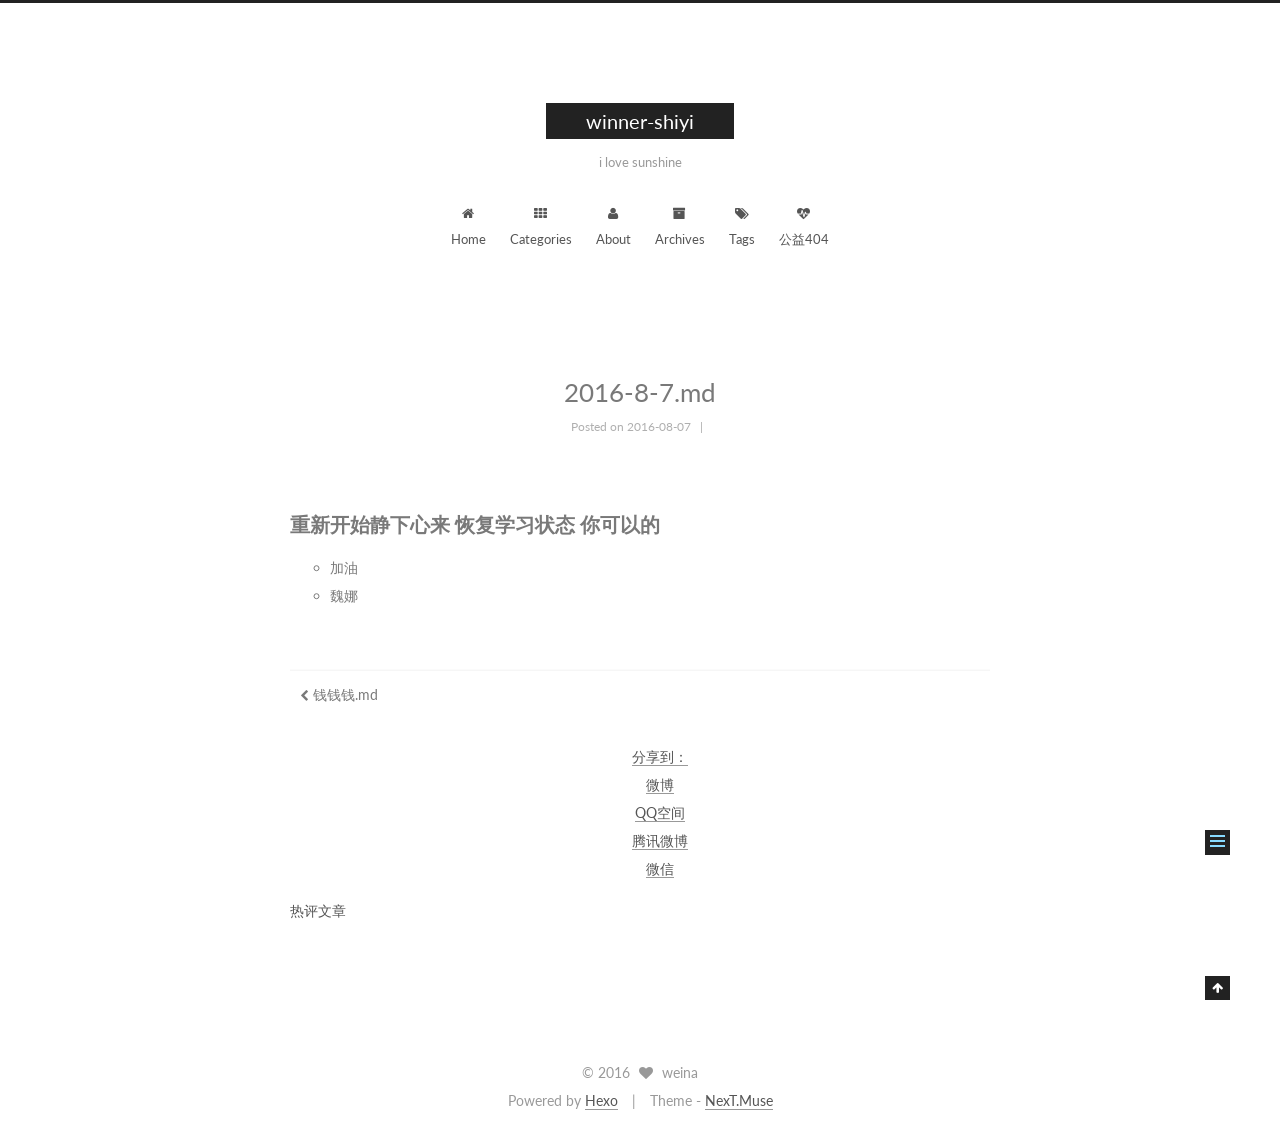
==== 2016-8-7-md20160807/index.html @ 81b616d9 "Site updated: 2016-08-07 19:07:17" ====
<!doctype html>



  


<html class="theme-next muse use-motion">
<head>
  <meta charset="UTF-8"/>
<meta http-equiv="X-UA-Compatible" content="IE=edge,chrome=1" />
<meta name="viewport" content="width=device-width, initial-scale=1, maximum-scale=1"/>



<meta http-equiv="Cache-Control" content="no-transform" />
<meta http-equiv="Cache-Control" content="no-siteapp" />












  
  
  <link href="/vendors/fancybox/source/jquery.fancybox.css?v=2.1.5" rel="stylesheet" type="text/css" />




  
  
  
  

  
    
    
  

  

  

  

  

  
    
    
    <link href="//fonts.googleapis.com/css?family=Lato:300,300italic,400,400italic,700,700italic&subset=latin,latin-ext" rel="stylesheet" type="text/css">
  






<link href="/vendors/font-awesome/css/font-awesome.min.css?v=4.4.0" rel="stylesheet" type="text/css" />

<link href="/css/main.css?v=5.0.1" rel="stylesheet" type="text/css" />


  <meta name="keywords" content="weina" />








  <link rel="shortcut icon" type="image/x-icon" href="/favicon.ico?v=5.0.1" />






<meta name="description" content="重新开始静下心来 恢复学习状态 你可以的
加油
魏娜">
<meta property="og:type" content="article">
<meta property="og:title" content="2016-8-7.md">
<meta property="og:url" content="http://yoursite.com/2016-8-7-md20160807/index.html">
<meta property="og:site_name" content="winner-shiyi">
<meta property="og:description" content="重新开始静下心来 恢复学习状态 你可以的
加油
魏娜">
<meta property="og:updated_time" content="2016-08-07T03:33:25.714Z">
<meta name="twitter:card" content="summary">
<meta name="twitter:title" content="2016-8-7.md">
<meta name="twitter:description" content="重新开始静下心来 恢复学习状态 你可以的
加油
魏娜">



<script type="text/javascript" id="hexo.configuration">
  var NexT = window.NexT || {};
  var CONFIG = {
    scheme: 'Muse',
    sidebar: {"position":"right","display":"post"},
    fancybox: true,
    motion: true,
    duoshuo: {
      userId: 6316027836838708000,
      author: '十一'
    }
  };
</script>




  <link rel="canonical" href="http://yoursite.com/2016-8-7-md20160807/"/>

  <title> 2016-8-7.md | winner-shiyi </title>
</head>

<body itemscope itemtype="http://schema.org/WebPage" lang="zh-CN">

  










  
  
    
  

  <div class="container one-collumn sidebar-position-right page-post-detail ">
    <div class="headband"></div>

    <header id="header" class="header" itemscope itemtype="http://schema.org/WPHeader">
      <div class="header-inner"><div class="site-meta ">
  

  <div class="custom-logo-site-title">
    <a href="/"  class="brand" rel="start">
      <span class="logo-line-before"><i></i></span>
      <span class="site-title">winner-shiyi</span>
      <span class="logo-line-after"><i></i></span>
    </a>
  </div>
  <p class="site-subtitle">i love sunshine</p>
</div>

<div class="site-nav-toggle">
  <button>
    <span class="btn-bar"></span>
    <span class="btn-bar"></span>
    <span class="btn-bar"></span>
  </button>
</div>

<nav class="site-nav">
  

  
    <ul id="menu" class="menu">
      
        
        <li class="menu-item menu-item-home">
          <a href="/" rel="section">
            
              <i class="menu-item-icon fa fa-fw fa-home"></i> <br />
            
            Home
          </a>
        </li>
      
        
        <li class="menu-item menu-item-categories">
          <a href="/categories" rel="section">
            
              <i class="menu-item-icon fa fa-fw fa-th"></i> <br />
            
            Categories
          </a>
        </li>
      
        
        <li class="menu-item menu-item-about">
          <a href="/about" rel="section">
            
              <i class="menu-item-icon fa fa-fw fa-user"></i> <br />
            
            About
          </a>
        </li>
      
        
        <li class="menu-item menu-item-archives">
          <a href="/archives" rel="section">
            
              <i class="menu-item-icon fa fa-fw fa-archive"></i> <br />
            
            Archives
          </a>
        </li>
      
        
        <li class="menu-item menu-item-tags">
          <a href="/tags" rel="section">
            
              <i class="menu-item-icon fa fa-fw fa-tags"></i> <br />
            
            Tags
          </a>
        </li>
      
        
        <li class="menu-item menu-item-commonweal">
          <a href="/404.html" rel="section">
            
              <i class="menu-item-icon fa fa-fw fa-heartbeat"></i> <br />
            
            公益404
          </a>
        </li>
      

      
    </ul>
  

  
</nav>

 </div>
    </header>

    <main id="main" class="main">
      <div class="main-inner">
        <div class="content-wrap">
          <div id="content" class="content">
            

  <div id="posts" class="posts-expand">
    

  
  

  
  
  

  <article class="post post-type-normal " itemscope itemtype="http://schema.org/Article">

    
      <header class="post-header">

        
        
          <h1 class="post-title" itemprop="name headline">
            
            
              
                2016-8-7.md
              
            
          </h1>
        

        <div class="post-meta">
          <span class="post-time">
            <span class="post-meta-item-icon">
              <i class="fa fa-calendar-o"></i>
            </span>
            <span class="post-meta-item-text">Posted on</span>
            <time itemprop="dateCreated" datetime="2016-08-07T11:30:23+08:00" content="2016-08-07">
              2016-08-07
            </time>
          </span>

          

          
            
              <span class="post-comments-count">
                &nbsp; | &nbsp;
                <a href="/2016-8-7-md20160807/#comments" itemprop="discussionUrl">
                  <span class="post-comments-count ds-thread-count" data-thread-key="2016-8-7-md20160807/" itemprop="commentsCount"></span>
                </a>
              </span>
            
          

          

          
          

          
        </div>
      </header>
    


    <div class="post-body" itemprop="articleBody">

      
      

      
        <h2 id="重新开始静下心来-恢复学习状态-你可以的"><a href="#重新开始静下心来-恢复学习状态-你可以的" class="headerlink" title="重新开始静下心来 恢复学习状态 你可以的"></a>重新开始静下心来 恢复学习状态 你可以的</h2><ul>
<li>加油</li>
<li>魏娜</li>
</ul>

      
    </div>

    <div>
      
        

      
    </div>

    <div>
      
        

      
    </div>

    <footer class="post-footer">
      

      
        <div class="post-nav">
          <div class="post-nav-next post-nav-item">
            
              <a href="/钱钱钱钱20160807/" rel="next" title="钱钱钱.md">
                <i class="fa fa-chevron-left"></i> 钱钱钱.md
              </a>
            
          </div>

          <div class="post-nav-prev post-nav-item">
            
          </div>
        </div>
      

      
      
    </footer>
  </article>



    <div class="post-spread">
      
        <div class="ds-share flat" data-thread-key="2016-8-7-md20160807/"
     data-title="2016-8-7.md"
     data-content=""
     data-url="http://yoursite.com/2016-8-7-md20160807/">
  <div class="ds-share-inline">
    <ul  class="ds-share-icons-16">

      <li data-toggle="ds-share-icons-more"><a class="ds-more" href="javascript:void(0);">分享到：</a></li>
      <li><a class="ds-weibo" href="javascript:void(0);" data-service="weibo">微博</a></li>
      <li><a class="ds-qzone" href="javascript:void(0);" data-service="qzone">QQ空间</a></li>
      <li><a class="ds-qqt" href="javascript:void(0);" data-service="qqt">腾讯微博</a></li>
      <li><a class="ds-wechat" href="javascript:void(0);" data-service="wechat">微信</a></li>

    </ul>
    <div class="ds-share-icons-more">
    </div>
  </div>
</div>
      
    </div>
  </div>


          </div>
          

  <p>热评文章</p>
  <div class="ds-top-threads" data-range="weekly" data-num-items="4"></div>


          
  <div class="comments" id="comments">
    
      <div class="ds-thread" data-thread-key="2016-8-7-md20160807/"
           data-title="2016-8-7.md" data-url="http://yoursite.com/2016-8-7-md20160807/">
      </div>
    
  </div>


        </div>
        
          
  
  <div class="sidebar-toggle">
    <div class="sidebar-toggle-line-wrap">
      <span class="sidebar-toggle-line sidebar-toggle-line-first"></span>
      <span class="sidebar-toggle-line sidebar-toggle-line-middle"></span>
      <span class="sidebar-toggle-line sidebar-toggle-line-last"></span>
    </div>
  </div>

  <aside id="sidebar" class="sidebar">
    <div class="sidebar-inner">

      

      
        <ul class="sidebar-nav motion-element">
          <li class="sidebar-nav-toc sidebar-nav-active" data-target="post-toc-wrap" >
            Table of Contents
          </li>
          <li class="sidebar-nav-overview" data-target="site-overview">
            Overview
          </li>
        </ul>
      

      <section class="site-overview sidebar-panel ">
        <div class="site-author motion-element" itemprop="author" itemscope itemtype="http://schema.org/Person">
          <img class="site-author-image" itemprop="image"
               src="/images/avatar.gif"
               alt="weina" />
          <p class="site-author-name" itemprop="name">weina</p>
          <p class="site-description motion-element" itemprop="description">sunshine</p>
        </div>
        <nav class="site-state motion-element">
          <div class="site-state-item site-state-posts">
            <a href="/archives">
              <span class="site-state-item-count">5</span>
              <span class="site-state-item-name">posts</span>
            </a>
          </div>

          

          

        </nav>

        

        <div class="links-of-author motion-element">
          
        </div>

        
        

        
        

      </section>

      
        <section class="post-toc-wrap motion-element sidebar-panel sidebar-panel-active">
          <div class="post-toc">
            
              
            
            
              <div class="post-toc-content"><ol class="nav"><li class="nav-item nav-level-2"><a class="nav-link" href="#重新开始静下心来-恢复学习状态-你可以的"><span class="nav-number">1.</span> <span class="nav-text">重新开始静下心来 恢复学习状态 你可以的</span></a></li></ol></div>
            
          </div>
        </section>
      

    </div>
  </aside>


        
      </div>
    </main>

    <footer id="footer" class="footer">
      <div class="footer-inner">
        <div class="copyright" >
  
  &copy; 
  <span itemprop="copyrightYear">2016</span>
  <span class="with-love">
    <i class="fa fa-heart"></i>
  </span>
  <span class="author" itemprop="copyrightHolder">weina</span>
</div>

<div class="powered-by">
  Powered by <a class="theme-link" href="https://hexo.io">Hexo</a>
</div>

<div class="theme-info">
  Theme -
  <a class="theme-link" href="https://github.com/iissnan/hexo-theme-next">
    NexT.Muse
  </a>
</div>

        

        
      </div>
    </footer>

    <div class="back-to-top">
      <i class="fa fa-arrow-up"></i>
    </div>
  </div>

  

<script type="text/javascript">
  if (Object.prototype.toString.call(window.Promise) !== '[object Function]') {
    window.Promise = null;
  }
</script>









  



  
  <script type="text/javascript" src="/vendors/jquery/index.js?v=2.1.3"></script>

  
  <script type="text/javascript" src="/vendors/fastclick/lib/fastclick.min.js?v=1.0.6"></script>

  
  <script type="text/javascript" src="/vendors/jquery_lazyload/jquery.lazyload.js?v=1.9.7"></script>

  
  <script type="text/javascript" src="/vendors/velocity/velocity.min.js?v=1.2.1"></script>

  
  <script type="text/javascript" src="/vendors/velocity/velocity.ui.min.js?v=1.2.1"></script>

  
  <script type="text/javascript" src="/vendors/fancybox/source/jquery.fancybox.pack.js?v=2.1.5"></script>


  


  <script type="text/javascript" src="/js/src/utils.js?v=5.0.1"></script>

  <script type="text/javascript" src="/js/src/motion.js?v=5.0.1"></script>



  
  

  
  <script type="text/javascript" src="/js/src/scrollspy.js?v=5.0.1"></script>
<script type="text/javascript" src="/js/src/post-details.js?v=5.0.1"></script>



  


  <script type="text/javascript" src="/js/src/bootstrap.js?v=5.0.1"></script>



  

  
    
  

  <script type="text/javascript">
    var duoshuoQuery = {short_name:"winner-shiyi"};
    (function() {
      var ds = document.createElement('script');
      ds.type = 'text/javascript';ds.async = true;
      ds.id = 'duoshuo-script';
      ds.src = (document.location.protocol == 'https:' ? 'https:' : 'http:') + '//static.duoshuo.com/embed.js';
      ds.charset = 'UTF-8';
      (document.getElementsByTagName('head')[0]
      || document.getElementsByTagName('body')[0]).appendChild(ds);
    })();
  </script>

  
    
    <script src="/vendors/ua-parser-js/dist/ua-parser.min.js?v=0.7.9"></script>
    <script src="/js/src/hook-duoshuo.js"></script>
  






  
  

  

  

  

</body>
</html>
---- css/main.css ----
/* normalize.css v3.0.2 | MIT License | git.io/normalize */
html {
  font-family: sans-serif; /* 1 */
  -ms-text-size-adjust: 100%; /* 2 */
  -webkit-text-size-adjust: 100%; /* 2 */
}
body {
  margin: 0;
}
article,
aside,
details,
figcaption,
figure,
footer,
header,
hgroup,
main,
menu,
nav,
section,
summary {
  display: block;
}
audio,
canvas,
progress,
video {
  display: inline-block; /* 1 */
  vertical-align: baseline; /* 2 */
}
audio:not([controls]) {
  display: none;
  height: 0;
}
[hidden],
template {
  display: none;
}
a {
  background-color: transparent;
}
a:active,
a:hover {
  outline: 0;
}
abbr[title] {
  border-bottom: 1px dotted;
}
b,
strong {
  font-weight: bold;
}
dfn {
  font-style: italic;
}
h1 {
  font-size: 2em;
  margin: 0.67em 0;
}
mark {
  background: #ff0;
  color: #000;
}
small {
  font-size: 80%;
}
sub,
sup {
  font-size: 75%;
  line-height: 0;
  position: relative;
  vertical-align: baseline;
}
sup {
  top: -0.5em;
}
sub {
  bottom: -0.25em;
}
img {
  border: 0;
}
svg:not(:root) {
  overflow: hidden;
}
figure {
  margin: 1em 40px;
}
hr {
  -moz-box-sizing: content-box;
  box-sizing: content-box;
  height: 0;
}
pre {
  overflow: auto;
}
code,
kbd,
pre,
samp {
  font-family: monospace, monospace;
  font-size: 1em;
}
button,
input,
optgroup,
select,
textarea {
  color: inherit; /* 1 */
  font: inherit; /* 2 */
  margin: 0; /* 3 */
}
button {
  overflow: visible;
}
button,
select {
  text-transform: none;
}
button,
html input[type="button"],
input[type="reset"],
input[type="submit"] {
  -webkit-appearance: button; /* 2 */
  cursor: pointer; /* 3 */
}
button[disabled],
html input[disabled] {
  cursor: default;
}
button::-moz-focus-inner,
input::-moz-focus-inner {
  border: 0;
  padding: 0;
}
input {
  line-height: normal;
}
input[type="checkbox"],
input[type="radio"] {
  box-sizing: border-box; /* 1 */
  padding: 0; /* 2 */
}
input[type="number"]::-webkit-inner-spin-button,
input[type="number"]::-webkit-outer-spin-button {
  height: auto;
}
input[type="search"] {
  -webkit-appearance: textfield; /* 1 */
  -moz-box-sizing: content-box;
  -webkit-box-sizing: content-box; /* 2 */
  box-sizing: content-box;
}
input[type="search"]::-webkit-search-cancel-button,
input[type="search"]::-webkit-search-decoration {
  -webkit-appearance: none;
}
fieldset {
  border: 1px solid #c0c0c0;
  margin: 0 2px;
  padding: 0.35em 0.625em 0.75em;
}
legend {
  border: 0; /* 1 */
  padding: 0; /* 2 */
}
textarea {
  overflow: auto;
}
optgroup {
  font-weight: bold;
}
table {
  border-collapse: collapse;
  border-spacing: 0;
}
td,
th {
  padding: 0;
}
::selection {
  background: #262a30;
  color: #fff;
}
body {
  position: relative;
  font-family: 'Lato', "PingFang SC", "Microsoft YaHei", sans-serif;
  font-size: 14px;
  line-height: 2;
  color: #555;
  background: #fff;
}
@media (max-width: 767px) {
  body {
    padding-right: 0 !important;
  }
}
@media (min-width: 768px) and (max-width: 991px) {
  body {
    padding-right: 0 !important;
  }
}
@media (min-width: 1600px) {
  body {
    font-size: 16px;
  }
}
h1,
h2,
h3,
h4,
h5,
h6 {
  margin: 0;
  padding: 0;
  font-weight: bold;
  line-height: 1.5;
  font-family: 'Lato', "PingFang SC", "Microsoft YaHei", sans-serif;
}
h2,
h3,
h4,
h5,
h6 {
  margin: 20px 0 15px;
}
h1 {
  font-size: 22px;
}
@media (max-width: 767px) {
  h1 {
    font-size: 18px;
  }
}
h2 {
  font-size: 20px;
}
@media (max-width: 767px) {
  h2 {
    font-size: 16px;
  }
}
h3 {
  font-size: 18px;
}
@media (max-width: 767px) {
  h3 {
    font-size: 14px;
  }
}
h4 {
  font-size: 16px;
}
@media (max-width: 767px) {
  h4 {
    font-size: 12px;
  }
}
h5 {
  font-size: 14px;
}
@media (max-width: 767px) {
  h5 {
    font-size: 10px;
  }
}
h6 {
  font-size: 12px;
}
@media (max-width: 767px) {
  h6 {
    font-size: 8px;
  }
}
p {
  margin: 0 0 25px 0;
}
a {
  color: #555;
  text-decoration: none;
  border-bottom: 1px solid #999;
  word-wrap: break-word;
}
a:hover {
  color: #222;
  border-bottom-color: #222;
}
ul {
  list-style: none;
}
blockquote {
  margin: 0;
  padding: 0;
}
img {
  display: block;
  margin: auto;
  max-width: 100%;
  height: auto;
}
hr {
  margin: 40px 0;
  height: 3px;
  border: none;
  background-color: #ddd;
  background-image: repeating-linear-gradient(-45deg, #fff, #fff 4px, transparent 4px, transparent 8px);
}
blockquote {
  padding: 0 15px;
  color: #666;
  border-left: 4px solid #ddd;
}
blockquote cite::before {
  content: "-";
  padding: 0 5px;
}
dt {
  font-weight: 700;
}
dd {
  margin: 0;
  padding: 0;
}
.text-left {
  text-align: left;
}
.text-center {
  text-align: center;
}
.text-right {
  text-align: right;
}
.text-justify {
  text-align: justify;
}
.text-nowrap {
  white-space: nowrap;
}
.text-lowercase {
  text-transform: lowercase;
}
.text-uppercase {
  text-transform: uppercase;
}
.text-capitalize {
  text-transform: capitalize;
}
.center-block {
  display: block;
  margin-left: auto;
  margin-right: auto;
}
.clearfix:before,
.clearfix:after {
  content: " ";
  display: table;
}
.clearfix:after {
  clear: both;
}
.pullquote {
  width: 45%;
}
.pullquote.left {
  float: left;
  margin-left: 5px;
  margin-right: 10px;
}
.pullquote.right {
  float: right;
  margin-left: 10px;
  margin-right: 5px;
}
.affix.affix.affix {
  position: fixed;
}
.translation {
  margin-top: -20px;
  font-size: 14px;
  color: #999;
}
.scrollbar-measure {
  width: 100px;
  height: 100px;
  overflow: scroll;
  position: absolute;
  top: -9999px;
}
.use-motion .motion-element {
  opacity: 0;
}
#local-search-input {
  padding: 3px;
  border: none;
  text-indent: 14px;
  border-radius: 0;
  width: 140px;
  outline: none;
  border-bottom: 1px solid #999;
  background: inherit;
  opacity: 0.5;
}
#local-search-input:focus {
  opacity: 1;
}
.search-icon {
  position: absolute;
  top: 9px;
}
table {
  margin: 20px 0;
  width: 100%;
  border-collapse: collapse;
  border-spacing: 0;
  border: 1px solid #ddd;
  font-size: 14px;
  table-layout: fixed;
  word-wrap: break-all;
}
table>tbody>tr:nth-of-type(odd) {
  background-color: #f9f9f9;
}
table>tbody>tr:hover {
  background-color: #f5f5f5;
}
caption,
th,
td {
  padding: 8px;
  text-align: left;
  vertical-align: middle;
  font-weight: normal;
}
th,
td {
  border-bottom: 3px solid #ddd;
  border-right: 1px solid #eee;
}
th {
  padding-bottom: 10px;
  font-weight: 700;
}
td {
  border-bottom-width: 1px;
}
html,
body {
  height: 100%;
}
.container {
  position: relative;
  min-height: 100%;
}
.header-inner {
  margin: 0 auto;
  padding: 100px 0 70px;
  width: 700px;
}
@media (min-width: 1600px) {
  .container .header-inner {
    width: 900px;
  }
}
.main {
  padding-bottom: 150px;
}
.main-inner {
  margin: 0 auto;
  width: 700px;
}
@media (min-width: 1600px) {
  .container .main-inner {
    width: 900px;
  }
}
.footer {
  position: absolute;
  left: 0;
  bottom: 0;
  width: 100%;
  min-height: 50px;
}
.footer-inner {
  box-sizing: border-box;
  margin: 20px auto;
  width: 700px;
}
@media (min-width: 1600px) {
  .container .footer-inner {
    width: 900px;
  }
}
pre,
.highlight {
  overflow: auto;
  margin: 20px 0;
  padding: 15px;
  font-size: 13px;
  color: #4d4d4c;
  background: #f7f7f7;
  line-height: 1.6;
}
pre,
code {
  font-family: consolas, Menlo, "PingFang SC", "Microsoft YaHei", monospace;
}
code {
  padding: 2px 4px;
  word-break: break-all;
  color: #555;
  background: #eee;
  border-radius: 4px;
  font-size: 13px;
}
pre code {
  padding: 0;
  color: #4d4d4c;
  background: none;
  text-shadow: none;
}
.highlight pre {
  border: none;
  margin: 0;
  padding: 1px;
}
.highlight table {
  margin: 0;
  width: auto;
  border: none;
}
.highlight td {
  border: none;
  padding: 0;
}
.highlight figcaption {
  font-size: 1em;
  color: #4d4d4c;
  line-height: 1em;
  margin-bottom: 1em;
}
.highlight figcaption:before,
.highlight figcaption:after {
  content: " ";
  display: table;
}
.highlight figcaption:after {
  clear: both;
}
.highlight figcaption a {
  float: right;
  color: #4d4d4c;
}
.highlight figcaption a:hover {
  border-bottom-color: #4d4d4c;
}
.highlight .gutter pre {
  color: #666;
  text-align: right;
  padding-right: 20px;
}
.highlight .line {
  height: 20px;
}
.gist table {
  width: auto;
}
.gist table td {
  border: none;
}
pre .comment {
  color: #8e908c;
}
pre .variable,
pre .attribute,
pre .tag,
pre .regexp,
pre .ruby .constant,
pre .xml .tag .title,
pre .xml .pi,
pre .xml .doctype,
pre .html .doctype,
pre .css .id,
pre .css .class,
pre .css .pseudo {
  color: #c82829;
}
pre .number,
pre .preprocessor,
pre .built_in,
pre .literal,
pre .params,
pre .constant,
pre .command {
  color: #f5871f;
}
pre .ruby .class .title,
pre .css .rules .attribute,
pre .string,
pre .value,
pre .inheritance,
pre .header,
pre .ruby .symbol,
pre .xml .cdata,
pre .special,
pre .number,
pre .formula {
  color: #718c00;
}
pre .title,
pre .css .hexcolor {
  color: #3e999f;
}
pre .function,
pre .python .decorator,
pre .python .title,
pre .ruby .function .title,
pre .ruby .title .keyword,
pre .perl .sub,
pre .javascript .title,
pre .coffeescript .title {
  color: #4271ae;
}
pre .keyword,
pre .javascript .function {
  color: #8959a8;
}
.full-image.full-image.full-image {
  border: none;
  max-width: 100%;
  width: auto;
  margin: 20px auto;
}
@media (min-width: 992px) {
  .full-image.full-image.full-image {
    max-width: none;
    width: 126%;
    margin: 0 -13%;
  }
}
.blockquote-center,
.page-home .post-type-quote blockquote,
.page-post-detail .post-type-quote blockquote {
  position: relative;
  margin: 40px 0;
  padding: 0;
  border-left: none;
  text-align: center;
}
.blockquote-center::before,
.page-home .post-type-quote blockquote::before,
.page-post-detail .post-type-quote blockquote::before,
.blockquote-center::after,
.page-home .post-type-quote blockquote::after,
.page-post-detail .post-type-quote blockquote::after {
  position: absolute;
  content: ' ';
  display: block;
  width: 100%;
  height: 24px;
  opacity: 0.2;
  background-repeat: no-repeat;
  background-position: 0 -6px;
  background-size: 22px 22px;
}
.blockquote-center::before,
.page-home .post-type-quote blockquote::before,
.page-post-detail .post-type-quote blockquote::before {
  top: -20px;
  background-image: url("../images/quote-l.svg");
  border-top: 1px solid #ccc;
}
.blockquote-center::after,
.page-home .post-type-quote blockquote::after,
.page-post-detail .post-type-quote blockquote::after {
  bottom: -20px;
  background-image: url("../images/quote-r.svg");
  border-bottom: 1px solid #ccc;
  background-position: 100% 8px;
}
.blockquote-center p,
.page-home .post-type-quote blockquote p,
.page-post-detail .post-type-quote blockquote p,
.blockquote-center div,
.page-home .post-type-quote blockquote div,
.page-post-detail .post-type-quote blockquote div {
  text-align: center;
}
.post .post-body .group-picture img {
  box-sizing: border-box;
  padding: 0 3px;
  border: none;
}
.post .group-picture-row {
  overflow: hidden;
  margin-top: 6px;
}
.post .group-picture-row:first-child {
  margin-top: 0;
}
.post .group-picture-column {
  float: left;
}
.page-post-detail .post-body .group-picture-column {
  float: none;
  margin-top: 10px;
  width: auto !important;
}
.page-post-detail .post-body .group-picture-column img {
  margin: 0 auto;
}
.page-archive .group-picture-container {
  overflow: hidden;
}
.page-archive .group-picture-row {
  float: left;
}
.page-archive .group-picture-row:first-child {
  margin-top: 6px;
}
.page-archive .group-picture-column {
  max-width: 150px;
  max-height: 150px;
}
.btn {
  display: inline-block;
  padding: 0 20px;
  font-size: 14px;
  color: #fff;
  background: #222;
  border: 2px solid #222;
  text-decoration: none;
  border-radius: 0;
  transition-property: background-color;
  transition-duration: 0.2s;
  transition-timing-function: ease-in-out;
  transition-delay: 0s;
}
.btn:hover,
.post-more-link .btn:hover {
  border-color: #222;
  color: #222;
  background: #fff;
}
.btn-bar {
  display: block;
  width: 22px;
  height: 2px;
  background: #555;
  border-radius: 1px;
}
.btn-bar+.btn-bar {
  margin-top: 4px;
}
.pagination {
  margin: 120px 0 40px;
  text-align: center;
  border-top: 1px solid #eee;
}
.page-number-basic,
.pagination .prev,
.pagination .next,
.pagination .page-number,
.pagination .space {
  display: inline-block;
  position: relative;
  top: -1px;
  margin: 0 10px;
  padding: 0 10px;
  line-height: 30px;
}
@media (max-width: 767px) {
  .page-number-basic,
  .pagination .prev,
  .pagination .next,
  .pagination .page-number,
  .pagination .space {
    margin: 0 5px;
  }
}
.pagination .prev,
.pagination .next,
.pagination .page-number {
  border-bottom: 0;
  border-top: 1px solid #eee;
  transition-property: border-color;
  transition-duration: 0.2s;
  transition-timing-function: ease-in-out;
  transition-delay: 0s;
}
.pagination .prev:hover,
.pagination .next:hover,
.pagination .page-number:hover {
  border-top-color: #222;
}
.pagination .space {
  padding: 0;
  margin: 0;
}
.pagination .prev {
  margin-left: 0;
}
.pagination .next {
  margin-right: 0;
}
.pagination .page-number.current {
  color: #fff;
  background: #ccc;
  border-top-color: #ccc;
}
@media (max-width: 767px) {
  .pagination {
    border-top: none;
  }
  .pagination .prev,
  .pagination .next,
  .pagination .page-number {
    margin-bottom: 10px;
    border-top: 0;
    border-bottom: 1px solid #eee;
  }
  .pagination .prev:hover,
  .pagination .next:hover,
  .pagination .page-number:hover {
    border-bottom-color: #222;
  }
}
.comments {
  margin: 60px 20px 0;
}
.tag-cloud {
  text-align: center;
}
.tag-cloud a {
  display: inline-block;
  margin: 10px;
}
.back-to-top {
  box-sizing: border-box;
  position: fixed;
  bottom: -100px;
  right: 50px;
  z-index: 1050;
  padding: 0 6px;
  width: 25px;
  background: #222;
  font-size: 12px;
  opacity: 1;
  color: #fff;
  cursor: pointer;
  text-align: center;
  -webkit-transform: translateZ(0);
  transition-property: bottom;
  transition-duration: 0.2s;
  transition-timing-function: ease-in-out;
  transition-delay: 0s;
}
@media (max-width: 767px) {
  .back-to-top {
    display: none;
  }
}
@media (min-width: 768px) and (max-width: 991px) {
  .back-to-top {
    display: none;
  }
}
.back-to-top.back-to-top-on {
  bottom: 19px;
}
.header {
  background: #fff;
}
.header-inner {
  position: relative;
}
.headband {
  height: 3px;
  background: #222;
}
.site-meta {
  margin: 0;
  text-align: center;
}
@media (max-width: 767px) {
  .site-meta {
    text-align: center;
  }
}
.brand {
  position: relative;
  display: inline-block;
  padding: 0 40px;
  color: #fff;
  background: #222;
  border-bottom: none;
}
.brand:hover {
  color: #fff;
}
.logo {
  display: inline-block;
  margin-right: 5px;
  line-height: 36px;
  vertical-align: top;
}
.site-title {
  display: inline-block;
  vertical-align: top;
  line-height: 36px;
  font-size: 20px;
  font-weight: normal;
  font-family: 'Lato', "PingFang SC", "Microsoft YaHei", sans-serif;
}
.site-subtitle {
  margin-top: 10px;
  font-size: 13px;
  color: #999;
}
.use-motion .brand {
  opacity: 0;
}
.use-motion .logo,
.use-motion .site-title,
.use-motion .site-subtitle {
  opacity: 0;
  position: relative;
  top: -10px;
}
.site-nav-toggle {
  display: none;
  position: absolute;
  top: 10px;
  left: 10px;
}
@media (max-width: 767px) {
  .site-nav-toggle {
    display: block;
  }
}
.site-nav-toggle button {
  margin-top: 2px;
  padding: 9px 10px;
  background: transparent;
  border: none;
}
@media (max-width: 767px) {
  .site-nav {
    display: none;
    margin: 0 -10px;
    padding: 0 10px;
    clear: both;
    border-top: 1px solid #ddd;
  }
}
@media (min-width: 768px) and (max-width: 991px) {
  .site-nav {
    display: block !important;
  }
}
@media (min-width: 992px) {
  .site-nav {
    display: block !important;
  }
}
.menu {
  margin-top: 20px;
  padding-left: 0;
  text-align: center;
}
.menu .menu-item {
  display: inline-block;
  margin: 0 10px;
}
@media screen and (max-width: 767px) {
  .menu .menu-item {
    margin-top: 10px;
  }
}
.menu .menu-item a {
  display: block;
  font-size: 13px;
  text-transform: capitalize;
  line-height: inherit;
  border-bottom: 1px solid transparent;
  transition-property: border-color;
  transition-duration: 0.2s;
  transition-timing-function: ease-in-out;
  transition-delay: 0s;
}
.menu .menu-item a:hover {
  border-bottom-color: #222;
}
.menu .menu-item .fa {
  margin-right: 5px;
}
.use-motion .menu-item {
  opacity: 0;
}
.post-body {
  font-family: 'Lato', "PingFang SC", "Microsoft YaHei", sans-serif;
}
@media (max-width: 767px) {
  .post-body {
    word-break: break-word;
  }
}
.post-body .fancybox img {
  display: block !important;
  margin: 0 auto;
  cursor: pointer;
  cursor: zoom-in;
  cursor: -webkit-zoom-in;
}
.post-body .image-caption,
.post-body .figure .caption {
  margin: 10px auto 15px;
  text-align: center;
  font-size: 14px;
  color: #999;
  font-weight: bold;
  line-height: 1;
}
.post-sticky-flag {
  display: inline-block;
  font-size: 16px;
  -ms-transform: rotate(30deg);
  -webkit-transform: rotate(30deg);
  -moz-transform: rotate(30deg);
  -ms-transform: rotate(30deg);
  -o-transform: rotate(30deg);
  transform: rotate(30deg);
}
.posts-expand {
  padding-top: 40px;
}
@media (max-width: 767px) {
  .posts-expand {
    margin: 0 20px;
  }
  .post-body pre,
  .post-body .highlight {
    padding: 10px;
  }
  .post-body pre .gutter pre,
  .post-body .highlight .gutter pre {
    padding-right: 10px;
  }
}
@media (min-width: 992px) {
  .posts-expand .post-body {
    text-align: justify;
  }
}
.posts-expand .post-body h2,
.posts-expand .post-body h3,
.posts-expand .post-body h4,
.posts-expand .post-body h5,
.posts-expand .post-body h6 {
  padding-top: 10px;
}
.posts-expand .post-body h2 .header-anchor,
.posts-expand .post-body h3 .header-anchor,
.posts-expand .post-body h4 .header-anchor,
.posts-expand .post-body h5 .header-anchor,
.posts-expand .post-body h6 .header-anchor {
  float: right;
  margin-left: 10px;
  color: #ccc;
  border-bottom-style: none;
  visibility: hidden;
}
.posts-expand .post-body h2 .header-anchor:hover,
.posts-expand .post-body h3 .header-anchor:hover,
.posts-expand .post-body h4 .header-anchor:hover,
.posts-expand .post-body h5 .header-anchor:hover,
.posts-expand .post-body h6 .header-anchor:hover {
  color: inherit;
}
.posts-expand .post-body h2:hover .header-anchor,
.posts-expand .post-body h3:hover .header-anchor,
.posts-expand .post-body h4:hover .header-anchor,
.posts-expand .post-body h5:hover .header-anchor,
.posts-expand .post-body h6:hover .header-anchor {
  visibility: visible;
}
.posts-expand .post-body ul li {
  list-style: circle;
}
.posts-expand .post-body img {
  box-sizing: border-box;
  margin: auto;
  padding: 3px;
  border: 1px solid #ddd;
}
.posts-expand .fancybox img {
  margin: 0 auto;
}
@media (max-width: 767px) {
  .posts-collapse {
    margin: 0 20px;
  }
  .posts-collapse .post-title,
  .posts-collapse .post-meta {
    display: block;
    width: auto;
    text-align: left;
  }
}
.posts-collapse {
  position: relative;
  z-index: 1010;
  margin-left: 55px;
}
.posts-collapse::after {
  content: " ";
  position: absolute;
  top: 20px;
  left: 0;
  margin-left: -2px;
  width: 4px;
  height: 100%;
  background: #f5f5f5;
  z-index: -1;
}
@media (max-width: 767px) {
  .posts-collapse {
    margin: 0 20px;
  }
}
.posts-collapse .collection-title {
  position: relative;
  margin: 60px 0;
}
.posts-collapse .collection-title h2 {
  margin-left: 20px;
}
.posts-collapse .collection-title small {
  color: #bbb;
}
.posts-collapse .collection-title::before {
  content: " ";
  position: absolute;
  left: 0;
  top: 50%;
  margin-left: -4px;
  margin-top: -4px;
  width: 8px;
  height: 8px;
  background: #bbb;
  border-radius: 50%;
}
.posts-collapse .post {
  margin: 30px 0;
}
.posts-collapse .post-header {
  position: relative;
  transition-duration: 0.2s;
  transition-timing-function: ease-in-out;
  transition-delay: 0s;
  transition-property: border;
  border-bottom: 1px dashed #ccc;
}
.posts-collapse .post-header::before {
  content: " ";
  position: absolute;
  left: 0;
  top: 12px;
  width: 6px;
  height: 6px;
  margin-left: -4px;
  background: #bbb;
  border-radius: 50%;
  border: 1px solid #fff;
  transition-duration: 0.2s;
  transition-timing-function: ease-in-out;
  transition-delay: 0s;
  transition-property: background;
}
.posts-collapse .post-header:hover {
  border-bottom-color: #666;
}
.posts-collapse .post-header:hover::before {
  background: #222;
}
.posts-collapse .post-meta {
  position: absolute;
  font-size: 12px;
  left: 20px;
  top: 5px;
}
.posts-collapse .post-comments-count {
  display: none;
}
.posts-collapse .post-title {
  margin-left: 60px;
  font-size: 16px;
  font-weight: normal;
  line-height: inherit;
}
.posts-collapse .post-title::after {
  margin-left: 3px;
  opacity: 0.6;
}
.posts-collapse .post-title a {
  color: #666;
  border-bottom: none;
}
.page-home .post-type-quote .post-header,
.page-post-detail .post-type-quote .post-header,
.page-home .post-type-quote .post-tags,
.page-post-detail .post-type-quote .post-tags {
  display: none;
}
.posts-expand .post-title {
  font-size: 26px;
  text-align: center;
  word-break: break-word;
  font-weight: 400;
}
@media (max-width: 767px) {
  .posts-expand .post-title {
    font-size: 22px;
  }
}
.posts-expand .post-title-link {
  display: inline-block;
  position: relative;
  color: #555;
  border-bottom: none;
  line-height: 1.2;
  vertical-align: top;
}
.posts-expand .post-title-link::before {
  content: "";
  position: absolute;
  width: 100%;
  height: 2px;
  bottom: 0;
  left: 0;
  background-color: #000;
  visibility: hidden;
  -webkit-transform: scaleX(0);
  -moz-transform: scaleX(0);
  -ms-transform: scaleX(0);
  -o-transform: scaleX(0);
  transform: scaleX(0);
  transition-duration: 0.2s;
  transition-timing-function: ease-in-out;
  transition-delay: 0s;
}
.posts-expand .post-title-link:hover::before {
  visibility: visible;
  -webkit-transform: scaleX(1);
  -moz-transform: scaleX(1);
  -ms-transform: scaleX(1);
  -o-transform: scaleX(1);
  transform: scaleX(1);
}
.posts-expand .post-title-link .fa {
  font-size: 16px;
}
.posts-expand .post-meta {
  margin: 3px 0 60px 0;
  color: #999;
  font-family: 'Lato', "PingFang SC", "Microsoft YaHei", sans-serif;
  font-size: 12px;
  text-align: center;
}
.posts-expand .post-meta .post-category-list {
  display: inline-block;
  margin: 0;
  padding: 3px;
}
.posts-expand .post-meta .post-category-list-link {
  color: #999;
}
.post-meta-item-icon {
  display: none;
  margin-right: 3px;
}
@media (min-width: 768px) and (max-width: 991px) {
  .post-meta-item-icon {
    display: inline-block;
  }
}
@media (max-width: 767px) {
  .post-meta-item-icon {
    display: inline-block;
  }
}
@media (min-width: 768px) and (max-width: 991px) {
  .post-meta-item-text {
    display: none;
  }
}
@media (max-width: 767px) {
  .post-meta-item-text {
    display: none;
  }
}
@media (max-width: 767px) {
  .posts-expand .post-comments-count {
    display: none;
  }
}
.post-more-link {
  margin-top: 50px;
}
.post-more-link .btn {
  color: #fff;
  font-size: 14px;
  background: #222;
  border-radius: 0;
  line-height: 2;
}
.posts-expand .post-tags {
  margin-top: 40px;
  text-align: center;
}
.posts-expand .post-tags a {
  display: inline-block;
  margin-right: 10px;
  font-size: 13px;
}
.post-nav {
  overflow: hidden;
  margin-top: 60px;
  padding: 10px;
  white-space: nowrap;
  border-top: 1px solid #eee;
}
.post-nav-item {
  display: inline-block;
  width: 50%;
  white-space: normal;
}
.post-nav-item a {
  position: relative;
  display: inline-block;
  line-height: 25px;
  font-size: 14px;
  color: #555;
  border-bottom: none;
}
.post-nav-item a:hover {
  color: #222;
  border-bottom: none;
}
.post-nav-item a:active {
  top: 2px;
}
.post-nav-item a i {
  font-size: 12px;
}
.post-nav-prev {
  text-align: right;
}
.posts-expand .post-eof {
  display: block;
  margin: 80px auto 60px;
  width: 8%;
  height: 1px;
  background: #ccc;
  text-align: center;
}
.post:last-child .post-eof.post-eof.post-eof {
  display: none;
}
.post-gallery {
  display: table;
  table-layout: fixed;
  width: 100%;
  border-collapse: separate;
}
.post-gallery-row {
  display: table-row;
}
.post-gallery .post-gallery-img {
  display: table-cell;
  text-align: center;
  vertical-align: middle;
  border: none;
}
.post-gallery .post-gallery-img img {
  max-width: 100%;
  max-height: 100%;
  border: none;
}
.fancybox-close,
.fancybox-close:hover {
  border: none;
}
.sidebar {
  position: fixed;
  right: 0;
  top: 0;
  bottom: 0;
  width: 0;
  z-index: 1040;
  box-shadow: inset 0 2px 6px #000;
  background: #222;
  -webkit-transform: translateZ(0);
}
.sidebar a {
  color: #999;
  border-bottom-color: #555;
}
.sidebar a:hover {
  color: #eee;
}
@media (min-width: 768px) and (max-width: 991px) {
  .sidebar {
    display: none !important;
  }
}
@media (max-width: 767px) {
  .sidebar {
    display: none !important;
  }
}
.sidebar-inner {
  position: relative;
  padding: 20px 10px;
  color: #999;
  text-align: center;
}
.sidebar-toggle {
  position: fixed;
  right: 50px;
  bottom: 45px;
  width: 15px;
  height: 15px;
  padding: 5px;
  background: #222;
  line-height: 0;
  z-index: 1050;
  cursor: pointer;
  -webkit-transform: translateZ(0);
}
@media (min-width: 768px) and (max-width: 991px) {
  .sidebar-toggle {
    display: none;
  }
}
@media (max-width: 767px) {
  .sidebar-toggle {
    display: none;
  }
}
.sidebar-toggle-line {
  position: relative;
  display: inline-block;
  vertical-align: top;
  height: 2px;
  width: 100%;
  background: #fff;
  margin-top: 3px;
}
.sidebar-toggle-line:first-child {
  margin-top: 0;
}
.site-author-image {
  display: block;
  margin: 0 auto;
  padding: 2px;
  max-width: 96px;
  height: auto;
  border: 2px solid #333;
}
.site-author-name {
  margin: 5px 0 0;
  text-align: center;
  color: #f5f5f5;
  font-weight: normal;
}
.site-description {
  margin-top: 5px;
  text-align: center;
  font-size: 14px;
  color: #999;
}
.site-state {
  overflow: hidden;
  line-height: 1.4;
  white-space: nowrap;
  text-align: center;
}
.site-state-item {
  display: inline-block;
  padding: 0 15px;
  border-left: 1px solid #333;
}
.site-state-item:first-child {
  border-left: none;
}
.site-state-item a {
  border-bottom: none;
}
.site-state-item-count {
  display: block;
  text-align: center;
  color: inherit;
  font-weight: 600;
  font-size: 18px;
}
.site-state-item-name {
  font-size: 13px;
  color: inherit;
}
.feed-link {
  margin-top: 20px;
}
.feed-link a {
  display: inline-block;
  padding: 0 15px;
  color: #fc6423;
  border: 1px solid #fc6423;
  border-radius: 4px;
}
.feed-link a i {
  color: #fc6423;
  font-size: 14px;
}
.feed-link a:hover {
  color: #fff;
  background: #fc6423;
}
.feed-link a:hover i {
  color: #fff;
}
.links-of-author {
  margin-top: 20px;
}
.links-of-author a {
  display: inline-block;
  vertical-align: middle;
  margin-right: 10px;
  margin-bottom: 10px;
  border-bottom-color: #555;
  font-size: 13px;
}
.links-of-author a:before {
  display: inline-block;
  vertical-align: middle;
  margin-right: 3px;
  content: " ";
  width: 4px;
  height: 4px;
  border-radius: 50%;
  background: #ff70ff;
}
.links-of-blogroll {
  font-size: 13px;
}
.links-of-blogroll-title {
  margin-top: 20px;
  font-size: 14px;
  font-weight: 600;
}
.links-of-blogroll-list {
  margin: 0;
  padding: 0;
}
.links-of-blogroll-item {
  padding: 2px 10px;
}
.sidebar-nav {
  margin: 0 0 20px;
  padding-left: 0;
}
.sidebar-nav li {
  display: inline-block;
  cursor: pointer;
  border-bottom: 1px solid transparent;
  font-size: 14px;
  color: #555;
}
.sidebar-nav li:hover {
  color: #f5f5f5;
}
.page-post-detail .sidebar-nav-toc {
  padding: 0 5px;
}
.page-post-detail .sidebar-nav-overview {
  margin-left: 10px;
}
.sidebar-nav .sidebar-nav-active {
  color: #87daff;
  border-bottom-color: #87daff;
}
.sidebar-nav .sidebar-nav-active:hover {
  color: #87daff;
}
.sidebar-panel {
  display: none;
}
.sidebar-panel-active {
  display: block;
}
.post-toc-empty {
  font-size: 14px;
  color: #666;
}
.post-toc-wrap {
  overflow: hidden;
}
.post-toc {
  overflow: auto;
}
.post-toc ol {
  margin: 0;
  padding: 0 2px 5px 10px;
  text-align: left;
  list-style: none;
  font-size: 14px;
}
.post-toc ol > ol {
  padding-left: 0;
}
.post-toc ol a {
  transition-duration: 0.2s;
  transition-timing-function: ease-in-out;
  transition-delay: 0s;
  transition-property: all;
  color: #999;
  border-bottom-color: #555;
}
.post-toc ol a:hover {
  color: #ccc;
  border-bottom-color: #ccc;
}
.post-toc .nav-item {
  overflow: hidden;
  text-overflow: ellipsis;
  white-space: nowrap;
  line-height: 1.8;
}
.post-toc .nav .nav-child {
  display: none;
}
.post-toc .nav .active > .nav-child {
  display: block;
}
.post-toc .nav .active-current > .nav-child {
  display: block;
}
.post-toc .nav .active-current > .nav-child > .nav-item {
  display: block;
}
.post-toc .nav .active > a {
  color: #87daff;
  border-bottom-color: #87daff;
}
.post-toc .nav .active-current > a {
  color: #87daff;
}
.post-toc .nav .active-current > a:hover {
  color: #87daff;
}
.footer {
  font-size: 14px;
  color: #999;
}
.footer img {
  border: none;
}
.footer-inner {
  text-align: center;
}
.with-love {
  display: inline-block;
  margin: 0 5px;
}
.powered-by,
.theme-info {
  display: inline-block;
}
.powered-by {
  margin-right: 10px;
}
.powered-by::after {
  content: "|";
  padding-left: 10px;
}
.cc-license {
  margin-top: 10px;
  text-align: center;
}
.cc-license .cc-opacity {
  opacity: 0.7;
  border-bottom: none;
}
.cc-license .cc-opacity:hover {
  opacity: 0.9;
}
.cc-license img {
  display: inline-block;
}
.theme-next #ds-thread #ds-reset {
  color: #555;
}
.theme-next #ds-thread #ds-reset .ds-replybox {
  margin-bottom: 30px;
}
.theme-next #ds-thread #ds-reset .ds-replybox .ds-avatar,
.theme-next #ds-reset .ds-avatar img {
  box-shadow: none;
}
.theme-next #ds-thread #ds-reset .ds-textarea-wrapper {
  border-color: #c7d4e1;
  background: none;
  border-top-right-radius: 3px;
  border-top-left-radius: 3px;
}
.theme-next #ds-thread #ds-reset .ds-textarea-wrapper textarea {
  height: 60px;
}
.theme-next #ds-reset .ds-rounded-top {
  border-radius: 0;
}
.theme-next #ds-thread #ds-reset .ds-post-toolbar {
  box-sizing: border-box;
  border: 1px solid #c7d4e1;
  background: #f6f8fa;
}
.theme-next #ds-thread #ds-reset .ds-post-options {
  height: 40px;
  border: none;
  background: none;
}
.theme-next #ds-thread #ds-reset .ds-toolbar-buttons {
  top: 11px;
}
.theme-next #ds-thread #ds-reset .ds-sync {
  top: 5px;
}
.theme-next #ds-thread #ds-reset .ds-post-button {
  top: 4px;
  right: 5px;
  width: 90px;
  height: 30px;
  border: 1px solid #c5ced7;
  border-radius: 3px;
  background-image: linear-gradient(#fbfbfc, #f5f7f9);
  color: #60676d;
}
.theme-next #ds-thread #ds-reset .ds-post-button:hover {
  background-position: 0 -30px;
  color: #60676d;
}
.theme-next #ds-thread #ds-reset .ds-comments-info {
  padding: 10px 0;
}
.theme-next #ds-thread #ds-reset .ds-sort {
  display: none;
}
.theme-next #ds-thread #ds-reset li.ds-tab a.ds-current {
  border: none;
  background: #f6f8fa;
  color: #60676d;
}
.theme-next #ds-thread #ds-reset li.ds-tab a.ds-current:hover {
  background-color: #e9f0f7;
  color: #60676d;
}
.theme-next #ds-thread #ds-reset li.ds-tab a {
  border-radius: 2px;
  padding: 5px;
}
.theme-next #ds-thread #ds-reset .ds-login-buttons p {
  color: #999;
  line-height: 36px;
}
.theme-next #ds-thread #ds-reset .ds-login-buttons .ds-service-list li {
  height: 28px;
}
.theme-next #ds-thread #ds-reset .ds-service-list a {
  background: none;
  padding: 5px;
  border: 1px solid;
  border-radius: 3px;
  text-align: center;
}
.theme-next #ds-thread #ds-reset .ds-service-list a:hover {
  color: #fff;
  background: #666;
}
.theme-next #ds-thread #ds-reset .ds-service-list .ds-weibo {
  color: #fc9b00;
  border-color: #fc9b00;
}
.theme-next #ds-thread #ds-reset .ds-service-list .ds-weibo:hover {
  background: #fc9b00;
}
.theme-next #ds-thread #ds-reset .ds-service-list .ds-qq {
  color: #60a3ec;
  border-color: #60a3ec;
}
.theme-next #ds-thread #ds-reset .ds-service-list .ds-qq:hover {
  background: #60a3ec;
}
.theme-next #ds-thread #ds-reset .ds-service-list .ds-renren {
  color: #2e7ac4;
  border-color: #2e7ac4;
}
.theme-next #ds-thread #ds-reset .ds-service-list .ds-renren:hover {
  background: #2e7ac4;
}
.theme-next #ds-thread #ds-reset .ds-service-list .ds-douban {
  color: #37994c;
  border-color: #37994c;
}
.theme-next #ds-thread #ds-reset .ds-service-list .ds-douban:hover {
  background: #37994c;
}
.theme-next #ds-thread #ds-reset .ds-service-list .ds-kaixin {
  color: #fef20d;
  border-color: #fef20d;
}
.theme-next #ds-thread #ds-reset .ds-service-list .ds-kaixin:hover {
  background: #fef20d;
}
.theme-next #ds-thread #ds-reset .ds-service-list .ds-netease {
  color: #f00;
  border-color: #f00;
}
.theme-next #ds-thread #ds-reset .ds-service-list .ds-netease:hover {
  background: #f00;
}
.theme-next #ds-thread #ds-reset .ds-service-list .ds-sohu {
  color: #ffcb05;
  border-color: #ffcb05;
}
.theme-next #ds-thread #ds-reset .ds-service-list .ds-sohu:hover {
  background: #ffcb05;
}
.theme-next #ds-thread #ds-reset .ds-service-list .ds-baidu {
  color: #2831e0;
  border-color: #2831e0;
}
.theme-next #ds-thread #ds-reset .ds-service-list .ds-baidu:hover {
  background: #2831e0;
}
.theme-next #ds-thread #ds-reset .ds-service-list .ds-google {
  color: #166bec;
  border-color: #166bec;
}
.theme-next #ds-thread #ds-reset .ds-service-list .ds-google:hover {
  background: #166bec;
}
.theme-next #ds-thread #ds-reset .ds-service-list .ds-weixin {
  color: #00ce0d;
  border-color: #00ce0d;
}
.theme-next #ds-thread #ds-reset .ds-service-list .ds-weixin:hover {
  background: #00ce0d;
}
.theme-next #ds-thread #ds-reset .ds-service-list .ds-more-services {
  border: none;
}
.theme-next #ds-thread #ds-reset .ds-service-list .ds-more-services:hover {
  background: none;
}
.theme-next #ds-reset .duoshuo-ua-admin {
  display: inline-block;
  color: #f00;
}
.theme-next #ds-reset .duoshuo-ua-platform,
.theme-next #ds-reset .duoshuo-ua-browser {
  color: #ccc;
}
.theme-next #ds-reset .duoshuo-ua-platform .fa,
.theme-next #ds-reset .duoshuo-ua-browser .fa {
  display: inline-block;
  margin-right: 3px;
}
.theme-next #ds-reset .duoshuo-ua-separator {
  display: inline-block;
  margin-left: 5px;
}
.theme-next .this_ua {
  background-color: #ccc !important;
  border-radius: 4px;
  padding: 0 5px !important;
  margin: 1px 1px !important;
  border: 1px solid #bbb !important;
  color: #fff;
  display: inline-block !important;
}
.theme-next .this_ua.admin {
  background-color: #d9534f !important;
  border-color: #d9534f !important;
}
.theme-next .this_ua.platform.iOS,
.theme-next .this_ua.platform.Mac,
.theme-next .this_ua.platform.Windows {
  background-color: #39b3d7 !important;
  border-color: #46b8da !important;
}
.theme-next .this_ua.platform.Linux {
  background-color: #3a3a3a !important;
  border-color: #1f1f1f !important;
}
.theme-next .this_ua.platform.Android {
  background-color: #00c47d !important;
  border-color: #01b171 !important;
}
.theme-next .this_ua.browser.Mobile,
.theme-next .this_ua.browser.Chrome {
  background-color: #5cb85c !important;
  border-color: #4cae4c !important;
}
.theme-next .this_ua.browser.Firefox {
  background-color: #f0ad4e !important;
  border-color: #eea236 !important;
}
.theme-next .this_ua.browser.Maxthon,
.theme-next .this_ua.browser.IE {
  background-color: #428bca !important;
  border-color: #357ebd !important;
}
.theme-next .this_ua.browser.baidu,
.theme-next .this_ua.browser.UCBrowser,
.theme-next .this_ua.browser.Opera {
  background-color: #d9534f !important;
  border-color: #d43f3a !important;
}
.theme-next .this_ua.browser.Android,
.theme-next .this_ua.browser.QQBrowser {
  background-color: #78ace9 !important;
  border-color: #4cae4c !important;
}
.post-spread {
  margin-top: 20px;
  text-align: center;
}
.jiathis_style {
  display: inline-block;
}
.jiathis_style a {
  border: none;
}
.post-spread {
  margin-top: 20px;
  text-align: center;
}
.bdshare-slide-button-box a {
  border: none;
}
.bdsharebuttonbox {
  display: inline-block;
}
.bdsharebuttonbox a {
  border: none;
}
ul.search-result-list {
  padding-left: 0px;
  margin: 0px 5px 0px 8px;
}
p.search-result {
  border-bottom: 1px dashed #ccc;
  padding: 5px 0;
}
a.search-result-title {
  font-weight: bold;
}
a.search-result {
  border-bottom: transparent;
  display: block;
  white-space: nowrap;
  overflow: hidden;
  text-overflow: ellipsis;
}
.search-keyword {
  border-bottom: 1px dashed #4088b8;
  font-weight: bold;
}
#local-search-result {
  height: 90%;
  overflow: auto;
}
.popup {
  display: none;
  position: fixed;
  top: 10%;
  left: 50%;
  width: 700px;
  height: 80%;
  margin-left: -350px;
  padding: 3px 0 0 10px;
  background: #fff;
  color: #333;
  z-index: 9999;
  border-radius: 5px;
}
@media (max-width: 767px) {
  .popup {
    padding: 3px;
    top: 0;
    left: 0;
    margin: 0;
    width: 100%;
    height: 100%;
    border-radius: 0px;
  }
}
.popoverlay {
  position: fixed;
  width: 100%;
  height: 100%;
  top: 0px;
  left: 0px;
  z-index: 2080;
  background-color: rgba(0,0,0,0.3);
}
#local-search-input {
  margin-bottom: 10px;
  width: 50%;
}
.popup-btn-close {
  position: absolute;
  top: 6px;
  right: 14px;
  color: #4ebd79;
  font-size: 14px;
  font-weight: bold;
  text-transform: uppercase;
  cursor: pointer;
}
#no-result {
  position: absolute;
  left: 44%;
  top: 42%;
  color: #ccc;
}
.site-uv,
.site-pv,
.page-pv {
  display: inline-block;
}
.site-uv .busuanzi-value,
.site-pv .busuanzi-value,
.page-pv .busuanzi-value {
  margin: 0 5px;
}
.site-uv {
  margin-right: 10px;
}
.site-uv::after {
  content: "|";
  padding-left: 10px;
}
.use-motion .post {
  opacity: 0;
}
.page-archive .archive-page-counter {
  position: relative;
  top: 3px;
  left: 20px;
}
@media (max-width: 767px) {
  .page-archive .archive-page-counter {
    top: 5px;
  }
}
.page-archive .posts-collapse .archive-move-on {
  position: absolute;
  top: 11px;
  left: 0;
  margin-left: -6px;
  width: 10px;
  height: 10px;
  opacity: 0.5;
  background: #555;
  border: 1px solid #fff;
  border-radius: 50%;
}
.category-all-page .category-all-title {
  text-align: center;
}
.category-all-page .category-all {
  margin-top: 20px;
}
.category-all-page .category-list {
  margin: 0;
  padding: 0;
  list-style: none;
}
.category-all-page .category-list-item {
  margin: 5px 10px;
}
.category-all-page .category-list-count {
  color: #bbb;
}
.category-all-page .category-list-count:before {
  display: inline;
  content: " (";
}
.category-all-page .category-list-count:after {
  display: inline;
  content: ") ";
}
.category-all-page .category-list-child {
  padding-left: 10px;
}
.page-post-detail .sidebar-toggle-line {
  background: #87daff;
}
.page-post-detail .comments {
  overflow: hidden;
}
@media (max-width: 767px) {
  .header-inner,
  .container .main-inner,
  .footer-inner {
    width: auto;
  }
}
.custom-logo .site-meta-headline {
  text-align: center;
}
.custom-logo .brand {
  background: none;
}
.custom-logo .site-title {
  margin: 10px auto 0;
  font-size: 24px;
  color: #222;
}
.custom-logo .site-title a {
  border: none;
}
.custom-logo-image {
  margin: 0 auto;
  padding: 5px;
  max-width: 150px;
  background: #fff;
}
@media (max-width: 767px) {
  .site-nav {
    position: absolute;
    left: 0;
    top: 52px;
    margin: 0;
    width: 100%;
    padding: 0;
    background: #fff;
    border-bottom: 1px solid #ddd;
  }
}
@media (max-width: 767px) {
  .menu {
    text-align: left;
  }
}
@media (max-width: 767px) {
  .menu .menu-item {
    display: block;
    margin: 0 10px;
    vertical-align: top;
  }
}
@media (max-width: 767px) {
  .menu .menu-item br {
    display: none;
  }
}
@media (max-width: 767px) {
  .menu .menu-item a {
    padding: 5px 10px;
  }
}
.menu .menu-item .fa {
  margin-right: 0;
}
.site-search form {
  display: none;
}
.links-of-blogroll-inline .links-of-blogroll-item {
  display: inline-block;
}
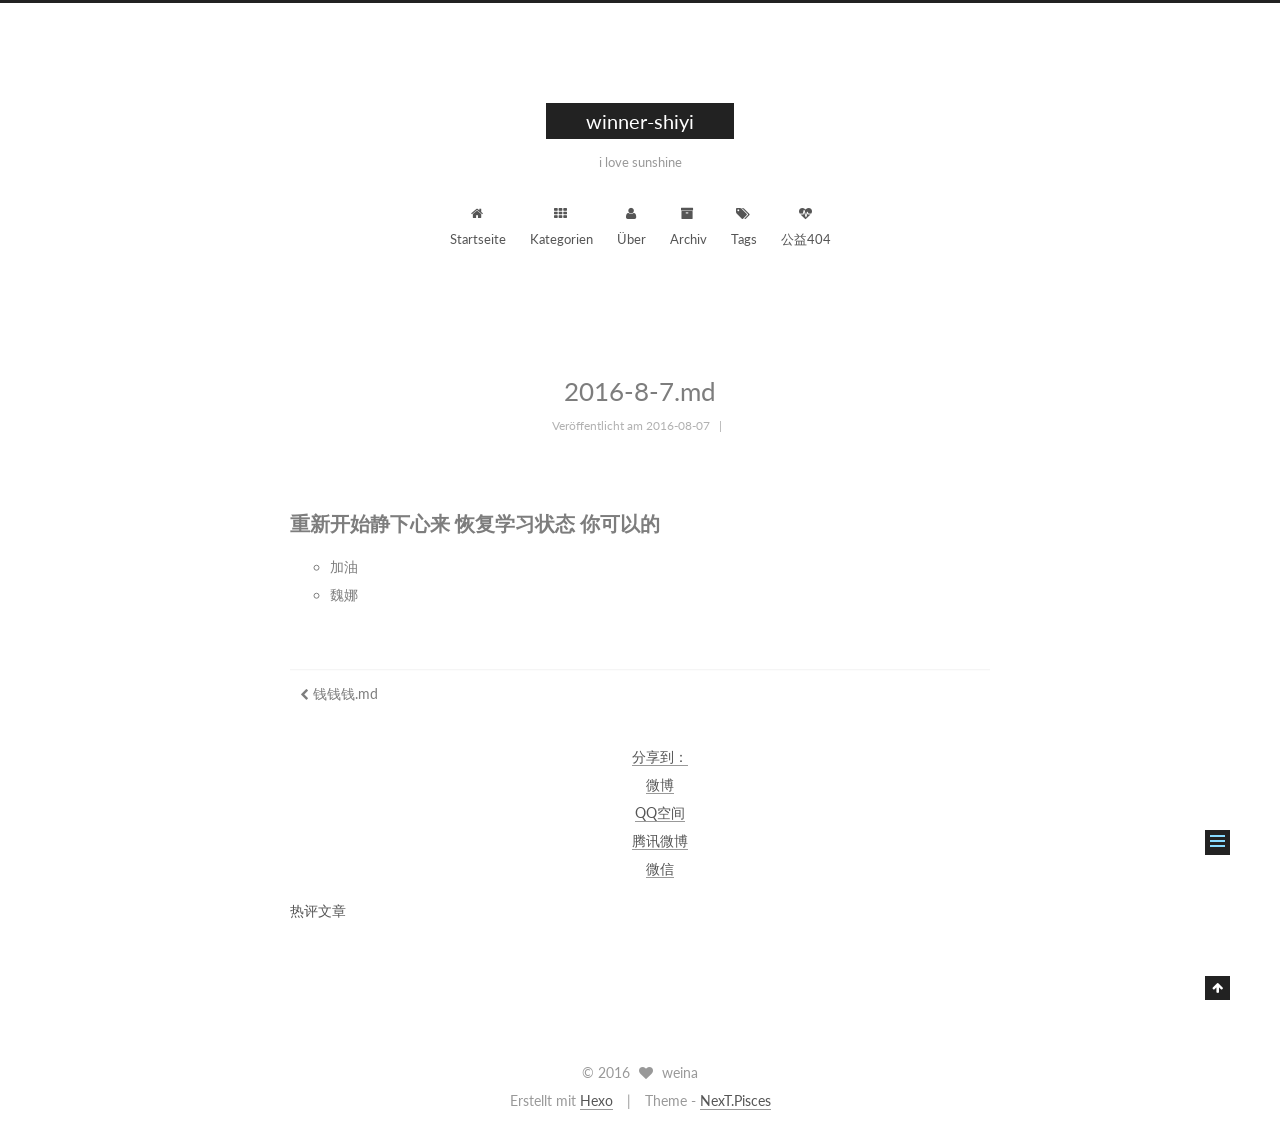
==== commit 3bc6b5f6: "Site updated: 2016-08-07 22:55:39" ====
--- a/2016-8-7-md20160807/index.html
+++ b/2016-8-7-md20160807/index.html
@@ -5,7 +5,7 @@
   
 
 
-<html class="theme-next muse use-motion">
+<html class="theme-next pisces use-motion">
 <head>
   <meta charset="UTF-8"/>
 <meta http-equiv="X-UA-Compatible" content="IE=edge,chrome=1" />
@@ -106,8 +106,8 @@
 <script type="text/javascript" id="hexo.configuration">
   var NexT = window.NexT || {};
   var CONFIG = {
-    scheme: 'Muse',
-    sidebar: {"position":"right","display":"post"},
+    scheme: 'Pisces',
+    sidebar: {"position":"left","display":"post"},
     fancybox: true,
     motion: true,
     duoshuo: {
@@ -143,7 +143,7 @@
     
   
 
-  <div class="container one-collumn sidebar-position-right page-post-detail ">
+  <div class="container one-collumn sidebar-position-left page-post-detail ">
     <div class="headband"></div>
 
     <header id="header" class="header" itemscope itemtype="http://schema.org/WPHeader">
@@ -180,7 +180,7 @@
             
               <i class="menu-item-icon fa fa-fw fa-home"></i> <br />
             
-            Home
+            Startseite
           </a>
         </li>
       
@@ -190,7 +190,7 @@
             
               <i class="menu-item-icon fa fa-fw fa-th"></i> <br />
             
-            Categories
+            Kategorien
           </a>
         </li>
       
@@ -200,7 +200,7 @@
             
               <i class="menu-item-icon fa fa-fw fa-user"></i> <br />
             
-            About
+            Über
           </a>
         </li>
       
@@ -210,7 +210,7 @@
             
               <i class="menu-item-icon fa fa-fw fa-archive"></i> <br />
             
-            Archives
+            Archiv
           </a>
         </li>
       
@@ -283,7 +283,7 @@
             <span class="post-meta-item-icon">
               <i class="fa fa-calendar-o"></i>
             </span>
-            <span class="post-meta-item-text">Posted on</span>
+            <span class="post-meta-item-text">Veröffentlicht am</span>
             <time itemprop="dateCreated" datetime="2016-08-07T11:30:23+08:00" content="2016-08-07">
               2016-08-07
             </time>
@@ -429,10 +429,10 @@
       
         <ul class="sidebar-nav motion-element">
           <li class="sidebar-nav-toc sidebar-nav-active" data-target="post-toc-wrap" >
-            Table of Contents
+            Inhaltsverzeichnis
           </li>
           <li class="sidebar-nav-overview" data-target="site-overview">
-            Overview
+            Übersicht
           </li>
         </ul>
       
@@ -449,7 +449,7 @@
           <div class="site-state-item site-state-posts">
             <a href="/archives">
               <span class="site-state-item-count">5</span>
-              <span class="site-state-item-name">posts</span>
+              <span class="site-state-item-name">Artikel</span>
             </a>
           </div>
 
@@ -507,13 +507,13 @@
 </div>
 
 <div class="powered-by">
-  Powered by <a class="theme-link" href="https://hexo.io">Hexo</a>
+  Erstellt mit  <a class="theme-link" href="https://hexo.io">Hexo</a>
 </div>
 
 <div class="theme-info">
   Theme -
   <a class="theme-link" href="https://github.com/iissnan/hexo-theme-next">
-    NexT.Muse
+    NexT.Pisces
   </a>
 </div>
 
@@ -578,6 +578,13 @@
 
   
   
+
+
+  <script type="text/javascript" src="/js/src/affix.js?v=5.0.1"></script>
+
+  <script type="text/javascript" src="/js/src/schemes/pisces.js?v=5.0.1"></script>
+
+
 
   
   <script type="text/javascript" src="/js/src/scrollspy.js?v=5.0.1"></script>
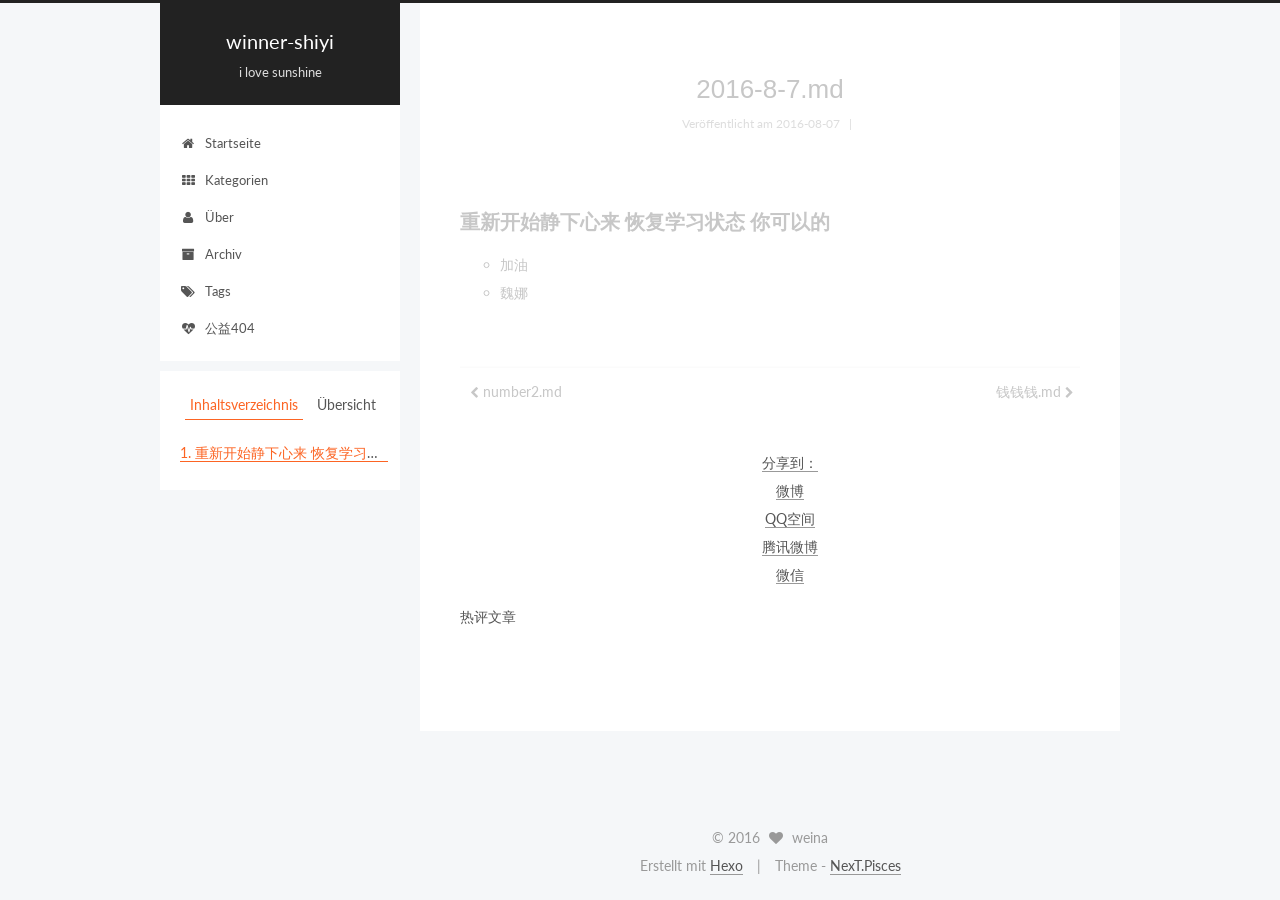
==== commit a029ba0e: "Site updated: 2016-09-08 22:08:27" ====
--- a/2016-8-7-md20160807/index.html
+++ b/2016-8-7-md20160807/index.html
@@ -348,13 +348,17 @@
         <div class="post-nav">
           <div class="post-nav-next post-nav-item">
             
-              <a href="/钱钱钱钱20160807/" rel="next" title="钱钱钱.md">
-                <i class="fa fa-chevron-left"></i> 钱钱钱.md
+              <a href="/number2-md20160501/" rel="next" title="number2.md">
+                <i class="fa fa-chevron-left"></i> number2.md
               </a>
             
           </div>
 
           <div class="post-nav-prev post-nav-item">
+            
+              <a href="/钱钱钱钱20160807/" rel="prev" title="钱钱钱.md">
+                钱钱钱.md <i class="fa fa-chevron-right"></i>
+              </a>
             
           </div>
         </div>
--- a/css/main.css
+++ b/css/main.css
@@ -728,7 +728,7 @@
   font-size: 14px;
   color: #fff;
   background: #222;
-  border: 2px solid #222;
+  border: 2px solid #555;
   text-decoration: none;
   border-radius: 0;
   transition-property: background-color;
@@ -739,8 +739,8 @@
 .btn:hover,
 .post-more-link .btn:hover {
   border-color: #222;
-  color: #222;
-  background: #fff;
+  color: #fff;
+  background: #222;
 }
 .btn-bar {
   display: block;
@@ -845,7 +845,7 @@
   width: 25px;
   background: #222;
   font-size: 12px;
-  opacity: 1;
+  opacity: 0.6;
   color: #fff;
   cursor: pointer;
   text-align: center;
@@ -866,7 +866,7 @@
   }
 }
 .back-to-top.back-to-top-on {
-  bottom: 19px;
+  bottom: 40px;
 }
 .header {
   background: #fff;
@@ -915,7 +915,7 @@
 .site-subtitle {
   margin-top: 10px;
   font-size: 13px;
-  color: #999;
+  color: #ddd;
 }
 .use-motion .brand {
   opacity: 0;
@@ -988,7 +988,8 @@
   transition-timing-function: ease-in-out;
   transition-delay: 0s;
 }
-.menu .menu-item a:hover {
+.menu .menu-item a:hover,
+.menu-item-active a {
   border-bottom-color: #222;
 }
 .menu .menu-item .fa {
@@ -1216,7 +1217,7 @@
   font-size: 26px;
   text-align: center;
   word-break: break-word;
-  font-weight: 400;
+  font-weight: 300;
 }
 @media (max-width: 767px) {
   .posts-expand .post-title {
@@ -1308,10 +1309,10 @@
   margin-top: 50px;
 }
 .post-more-link .btn {
-  color: #fff;
+  color: #555;
   font-size: 14px;
-  background: #222;
-  border-radius: 0;
+  background: #fff;
+  border-radius: 2px;
   line-height: 2;
 }
 .posts-expand .post-tags {
@@ -1464,20 +1465,20 @@
   display: block;
   margin: 0 auto;
   padding: 2px;
-  max-width: 96px;
+  max-width: 120px;
   height: auto;
-  border: 2px solid #333;
+  border: 1px solid #eee;
 }
 .site-author-name {
-  margin: 5px 0 0;
+  margin: 0;
   text-align: center;
-  color: #f5f5f5;
-  font-weight: normal;
+  color: #222;
+  font-weight: 600;
 }
 .site-description {
-  margin-top: 5px;
+  margin-top: 0;
   text-align: center;
-  font-size: 14px;
+  font-size: 13px;
   color: #999;
 }
 .site-state {
@@ -1489,7 +1490,7 @@
 .site-state-item {
   display: inline-block;
   padding: 0 15px;
-  border-left: 1px solid #333;
+  border-left: 1px solid #eee;
 }
 .site-state-item:first-child {
   border-left: none;
@@ -1502,11 +1503,11 @@
   text-align: center;
   color: inherit;
   font-weight: 600;
-  font-size: 18px;
+  font-size: 16px;
 }
 .site-state-item-name {
   font-size: 13px;
-  color: inherit;
+  color: #999;
 }
 .feed-link {
   margin-top: 20px;
@@ -1548,7 +1549,7 @@
   width: 4px;
   height: 4px;
   border-radius: 50%;
-  background: #ff70ff;
+  background: #0affff;
 }
 .links-of-blogroll {
   font-size: 13px;
@@ -1577,7 +1578,7 @@
   color: #555;
 }
 .sidebar-nav li:hover {
-  color: #f5f5f5;
+  color: #fc6423;
 }
 .page-post-detail .sidebar-nav-toc {
   padding: 0 5px;
@@ -1586,11 +1587,11 @@
   margin-left: 10px;
 }
 .sidebar-nav .sidebar-nav-active {
-  color: #87daff;
-  border-bottom-color: #87daff;
+  color: #fc6423;
+  border-bottom-color: #fc6423;
 }
 .sidebar-nav .sidebar-nav-active:hover {
-  color: #87daff;
+  color: #fc6423;
 }
 .sidebar-panel {
   display: none;
@@ -1623,12 +1624,12 @@
   transition-timing-function: ease-in-out;
   transition-delay: 0s;
   transition-property: all;
-  color: #999;
-  border-bottom-color: #555;
+  color: #666;
+  border-bottom-color: #ccc;
 }
 .post-toc ol a:hover {
-  color: #ccc;
-  border-bottom-color: #ccc;
+  color: #000;
+  border-bottom-color: #000;
 }
 .post-toc .nav-item {
   overflow: hidden;
@@ -1649,14 +1650,14 @@
   display: block;
 }
 .post-toc .nav .active > a {
-  color: #87daff;
-  border-bottom-color: #87daff;
+  color: #fc6423;
+  border-bottom-color: #fc6423;
 }
 .post-toc .nav .active-current > a {
-  color: #87daff;
+  color: #fc6423;
 }
 .post-toc .nav .active-current > a:hover {
-  color: #87daff;
+  color: #fc6423;
 }
 .footer {
   font-size: 14px;
@@ -2034,6 +2035,28 @@
   top: 42%;
   color: #ccc;
 }
+.busuanzi-count:before {
+  content: " ";
+  float: left;
+  width: 260px;
+  min-height: 25px;
+}
+@media (min-width: 768px) and (max-width: 991px) {
+  .busuanzi-count {
+    width: auto;
+  }
+  .busuanzi-count:before {
+    display: none;
+  }
+}
+@media (max-width: 767px) {
+  .busuanzi-count {
+    width: auto;
+  }
+  .busuanzi-count:before {
+    display: none;
+  }
+}
 .site-uv,
 .site-pv,
 .page-pv {
@@ -2105,78 +2128,395 @@
   padding-left: 10px;
 }
 .page-post-detail .sidebar-toggle-line {
-  background: #87daff;
+  background: #fc6423;
 }
 .page-post-detail .comments {
   overflow: hidden;
 }
-@media (max-width: 767px) {
-  .header-inner,
-  .container .main-inner,
+body {
+  background: #f5f7f9;
+}
+@media (min-width: 992px) {
+  .full-image.full-image.full-image {
+    max-width: none;
+    width: 118%;
+    margin: 0 -9%;
+  }
+}
+.header {
+  position: relative;
+  margin: 0 auto;
+  width: 960px;
+}
+@media (min-width: 768px) and (max-width: 991px) {
+  .header {
+    width: auto;
+  }
+}
+@media (max-width: 767px) {
+  .header {
+    width: auto;
+  }
+}
+.header-inner {
+  position: absolute;
+  top: 0;
+  overflow: hidden;
+  padding: 0;
+  width: 240px;
+  background: #fff;
+}
+@media (min-width: 1600px) {
+  .container .header-inner {
+    width: 240px;
+  }
+}
+@media (min-width: 768px) and (max-width: 991px) {
+  .header-inner {
+    position: relative;
+    width: auto;
+  }
+}
+@media (max-width: 767px) {
+  .header-inner {
+    position: relative;
+    width: auto;
+  }
+}
+.main:before,
+.main:after {
+  content: " ";
+  display: table;
+}
+.main:after {
+  clear: both;
+}
+@media (min-width: 768px) and (max-width: 991px) {
+  .main {
+    padding-bottom: 100px;
+  }
+}
+@media (max-width: 767px) {
+  .main {
+    padding-bottom: 100px;
+  }
+}
+.container .main-inner {
+  width: 960px;
+}
+@media (min-width: 768px) and (max-width: 991px) {
+  .container .main-inner {
+    width: auto;
+  }
+}
+@media (max-width: 767px) {
+  .container .main-inner {
+    width: auto;
+  }
+}
+.content-wrap {
+  float: right;
+  box-sizing: border-box;
+  padding: 40px;
+  width: 700px;
+  background: #fff;
+  min-height: 700px;
+}
+@media (min-width: 768px) and (max-width: 991px) {
+  .content-wrap {
+    width: 100%;
+    padding: 20px;
+  }
+}
+@media (max-width: 767px) {
+  .content-wrap {
+    width: 100%;
+    padding: 20px;
+    min-height: auto;
+  }
+}
+.sidebar {
+  position: static;
+  float: left;
+  margin-top: 300px;
+  width: 240px;
+  background: #fff;
+  box-shadow: none;
+}
+@media (min-width: 768px) and (max-width: 991px) {
+  .sidebar {
+    display: none;
+  }
+}
+@media (max-width: 767px) {
+  .sidebar {
+    display: none;
+  }
+}
+.sidebar-toggle {
+  display: none;
+}
+.footer-inner {
+  width: 960px;
+}
+.footer-inner:before {
+  content: " ";
+  float: left;
+  width: 260px;
+  min-height: 50px;
+}
+@media (min-width: 768px) and (max-width: 991px) {
   .footer-inner {
     width: auto;
   }
-}
-.custom-logo .site-meta-headline {
-  text-align: center;
-}
-.custom-logo .brand {
+  .footer-inner:before {
+    display: none;
+  }
+}
+@media (max-width: 767px) {
+  .footer-inner {
+    width: auto;
+  }
+  .footer-inner:before {
+    display: none;
+  }
+}
+.sidebar-position-right .header-inner {
+  right: 0;
+}
+.sidebar-position-right .content-wrap {
+  float: left;
+}
+.sidebar-position-right .sidebar {
+  float: right;
+}
+.sidebar-position-right .footer-inner:before {
+  float: right;
+}
+.site-meta {
+  padding: 20px 0;
+  color: #fff;
+  background: #222;
+}
+@media (min-width: 768px) and (max-width: 991px) {
+  .site-meta {
+    box-shadow: 0 0 16px rgba(0,0,0,0.5);
+  }
+}
+@media (max-width: 767px) {
+  .site-meta {
+    box-shadow: 0 0 16px rgba(0,0,0,0.5);
+  }
+}
+.brand {
+  display: block;
+  padding: 0;
   background: none;
 }
-.custom-logo .site-title {
-  margin: 10px auto 0;
-  font-size: 24px;
-  color: #222;
-}
-.custom-logo .site-title a {
-  border: none;
-}
-.custom-logo-image {
-  margin: 0 auto;
-  padding: 5px;
-  max-width: 150px;
-  background: #fff;
-}
-@media (max-width: 767px) {
-  .site-nav {
-    position: absolute;
-    left: 0;
-    top: 52px;
-    margin: 0;
-    width: 100%;
-    padding: 0;
-    background: #fff;
-    border-bottom: 1px solid #ddd;
-  }
-}
-@media (max-width: 767px) {
-  .menu {
-    text-align: left;
-  }
-}
-@media (max-width: 767px) {
-  .menu .menu-item {
-    display: block;
-    margin: 0 10px;
-    vertical-align: top;
-  }
-}
-@media (max-width: 767px) {
-  .menu .menu-item br {
-    display: none;
-  }
-}
-@media (max-width: 767px) {
-  .menu .menu-item a {
-    padding: 5px 10px;
-  }
-}
-.menu .menu-item .fa {
-  margin-right: 0;
+.brand:hover {
+  color: #fff;
+}
+.site-subtitle {
+  margin: 0;
 }
 .site-search form {
   display: none;
 }
+.site-nav {
+  border-top: none;
+}
+@media (min-width: 768px) and (max-width: 991px) {
+  .site-nav {
+    display: none !important;
+  }
+}
+@media (min-width: 768px) and (max-width: 991px) {
+  .site-nav-on {
+    display: block !important;
+  }
+}
+.menu .menu-item {
+  display: block;
+  margin: 0;
+  list-style: none;
+}
+.menu .menu-item a {
+  position: relative;
+  box-sizing: border-box;
+  padding: 5px 20px;
+  text-align: left;
+  line-height: inherit;
+  transition-property: background-color;
+  transition-duration: 0.2s;
+  transition-timing-function: ease-in-out;
+  transition-delay: 0s;
+}
+.menu .menu-item a:hover,
+.menu-item-active a {
+  background: #f9f9f9;
+  border-bottom-color: #fff;
+}
+.menu .menu-item br {
+  display: none;
+}
+.menu-item-active a:after {
+  content: " ";
+  position: absolute;
+  top: 50%;
+  margin-top: -3px;
+  right: 15px;
+  width: 6px;
+  height: 6px;
+  border-radius: 50%;
+  background-color: #bbb;
+}
+.btn-bar {
+  background-color: #fff;
+}
+.site-nav-toggle {
+  top: 20px;
+  left: 20px;
+}
+@media (min-width: 768px) and (max-width: 991px) {
+  .site-nav-toggle {
+    display: block;
+  }
+}
+.use-motion .sidebar .motion-element {
+  opacity: 1;
+}
+.sidebar {
+  display: none;
+  right: auto;
+  bottom: auto;
+  -webkit-transform: none;
+}
+.sidebar-inner {
+  box-sizing: border-box;
+  width: 240px;
+  color: #555;
+  background: #fff;
+}
+.sidebar-inner.affix {
+  position: fixed;
+  top: 0;
+}
+.site-overview {
+  margin: 0 2px;
+  text-align: left;
+}
+.site-author:before,
+.site-author:after {
+  content: " ";
+  display: table;
+}
+.site-author:after {
+  clear: both;
+}
+.sidebar a {
+  color: #555;
+}
+.sidebar a:hover {
+  color: #222;
+}
+.links-of-author-item a:before {
+  display: none;
+}
+.links-of-author-item a {
+  border-bottom: none;
+  text-decoration: underline;
+}
+.feed-link {
+  border-top: 1px dotted #ccc;
+  border-bottom: 1px dotted #ccc;
+  text-align: center;
+}
+.feed-link a {
+  display: block;
+  color: #fc6423;
+  border: none;
+}
+.feed-link a:hover {
+  background: none;
+  color: #e34603;
+}
+.feed-link a:hover i {
+  color: #e34603;
+}
+.links-of-author:before,
+.links-of-author:after {
+  content: " ";
+  display: table;
+}
+.links-of-author:after {
+  clear: both;
+}
+.links-of-author-item {
+  float: left;
+  margin: 5px 0 0;
+  width: 50%;
+}
+.links-of-author-item a {
+  box-sizing: border-box;
+  display: inline-block;
+  margin-right: 0;
+  margin-bottom: 0;
+  padding: 0 5px;
+  overflow: hidden;
+  white-space: nowrap;
+  text-overflow: ellipsis;
+}
+.links-of-author-item a {
+  display: block;
+  text-decoration: none;
+}
+.links-of-author-item a:hover {
+  border-radius: 4px;
+  background: #eee;
+}
+.links-of-author-item .fa {
+  margin-right: 2px;
+  font-size: 16px;
+}
+.links-of-author-item .fa-globe {
+  font-size: 15px;
+}
+.links-of-blogroll {
+  margin-top: 20px;
+  padding: 3px 0 0;
+  border-top: 1px dotted #ccc;
+}
+.links-of-blogroll-title {
+  margin-top: 0;
+}
+.links-of-blogroll-item {
+  padding: 0;
+}
+.links-of-blogroll-inline:before,
+.links-of-blogroll-inline:after {
+  content: " ";
+  display: table;
+}
+.links-of-blogroll-inline:after {
+  clear: both;
+}
 .links-of-blogroll-inline .links-of-blogroll-item {
-  display: inline-block;
-}
+  float: left;
+  margin: 5px 0 0;
+  width: 50%;
+}
+.links-of-blogroll-inline .links-of-blogroll-item a {
+  box-sizing: border-box;
+  display: inline-block;
+  margin-right: 0;
+  margin-bottom: 0;
+  padding: 0 5px;
+  overflow: hidden;
+  white-space: nowrap;
+  text-overflow: ellipsis;
+}
+@media (max-width: 767px) {
+  .post-body {
+    text-align: justify;
+  }
+}
